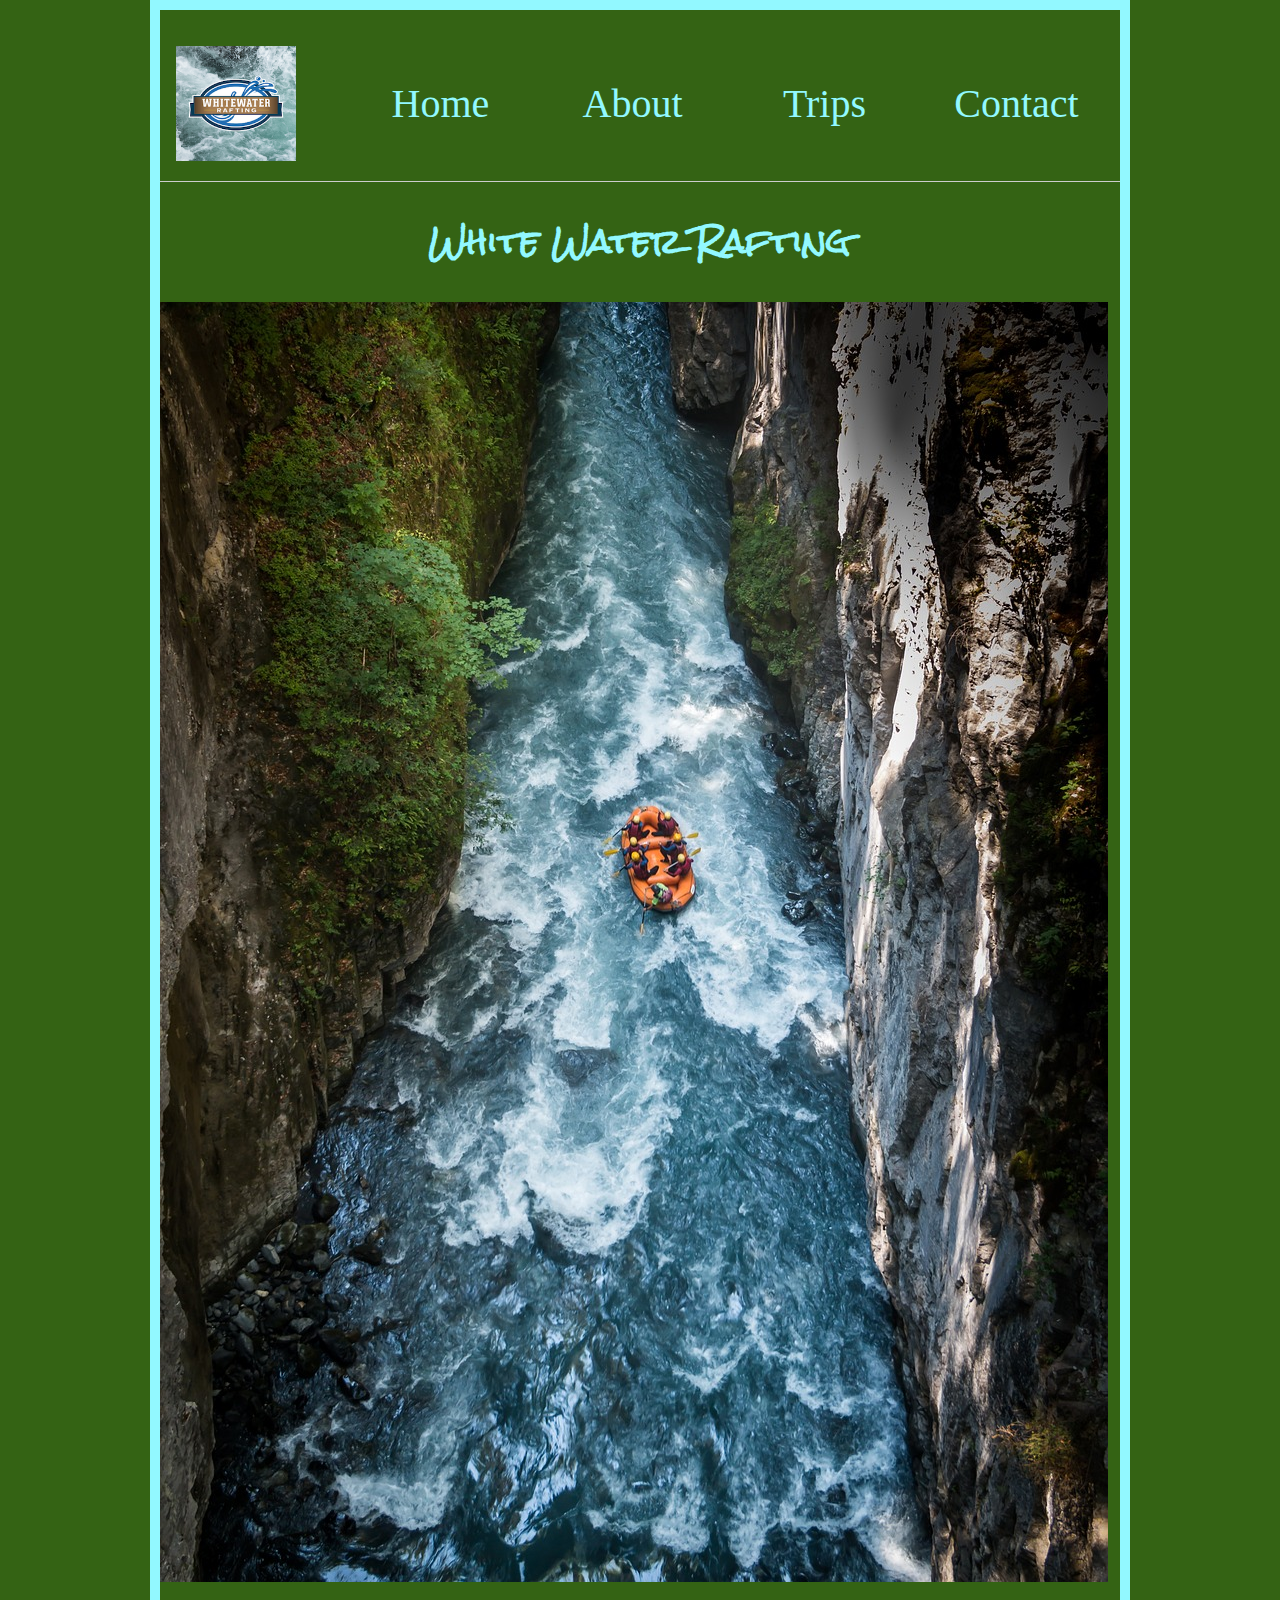
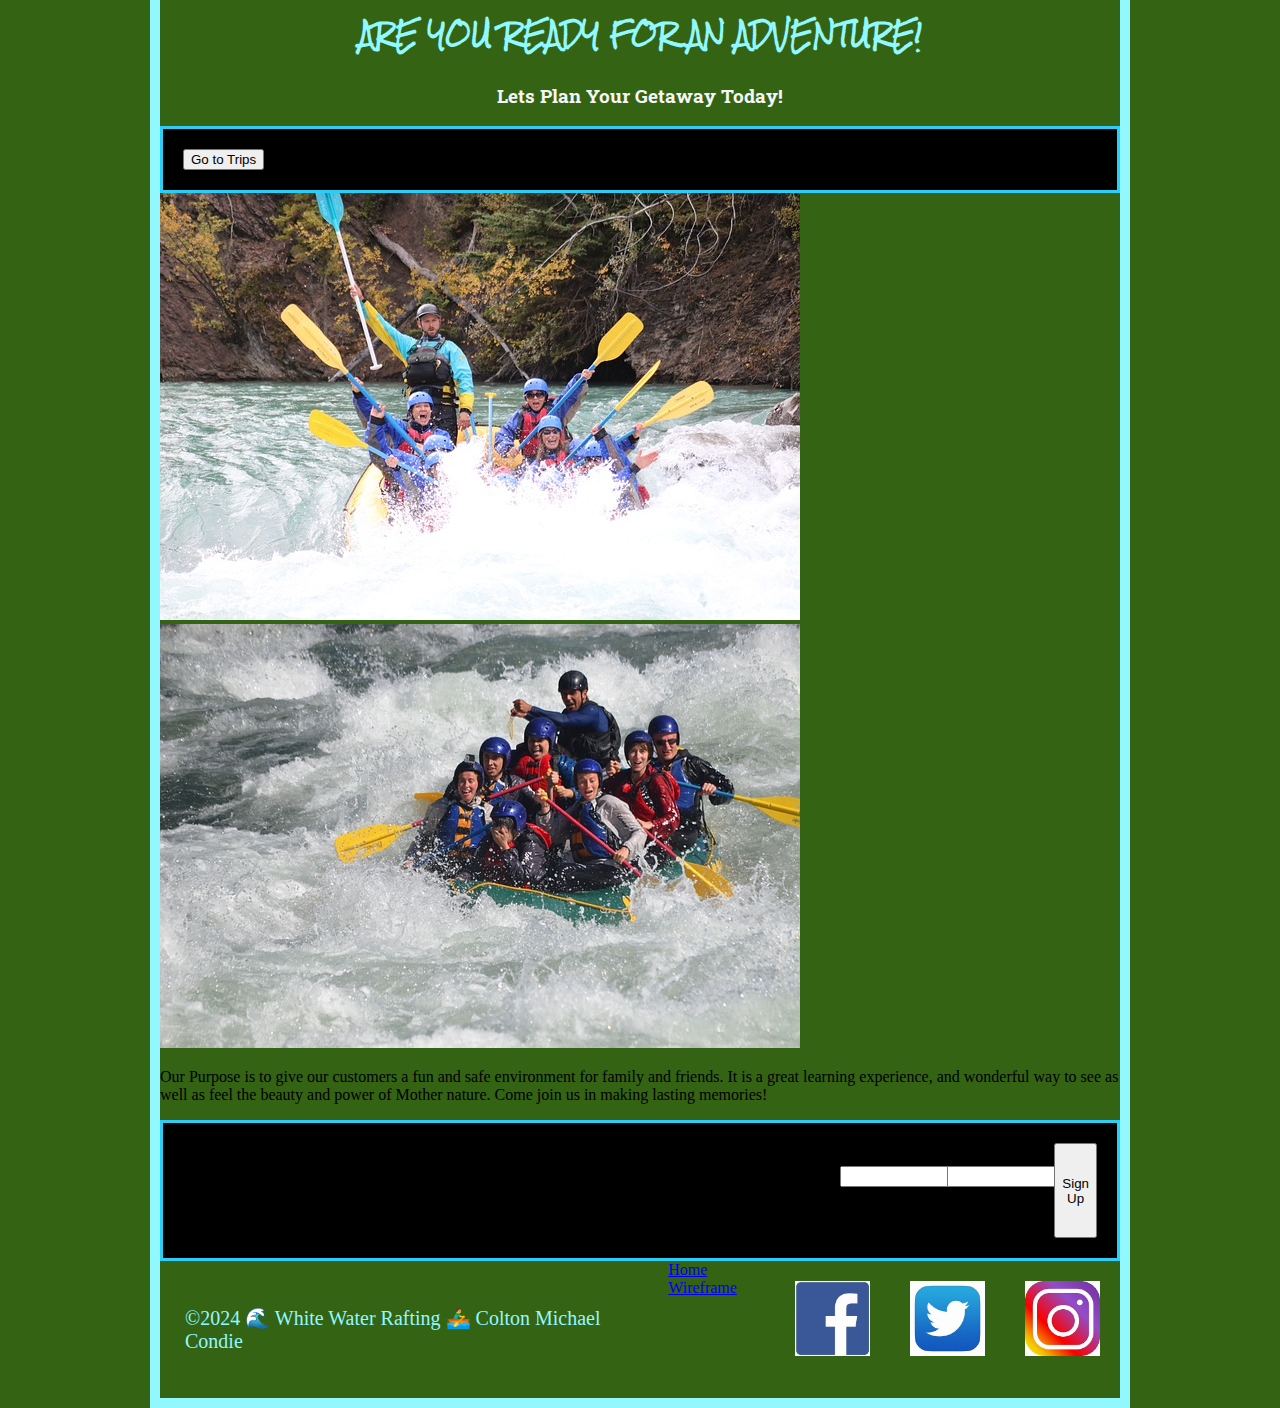
==== wwr/index.html @ 506bbf30 "Added Home HTML and finished Trips HTML." ====
<!DOCTYPE html>
<html lang="en-US">
  <head>
     <meta charset="utf-8">
     <meta name="viewport" content="width=device-width,intial-scale=1.0" >
     <title>Home Page | Colton Michael Condie</title>
     <meta name="description" content="This is the home page for White Water Rafting!">
     <meta name="author" content="Colton Michael Condie">
     <link rel="stylesheet" href="styles/rafting.css">

  </head>
  <body>
    <header>
      <img src="images/wwr.png" alt="White Water Rafting Logo">     <!--This is the Company logo-->
      <a href="index.html">Home</a>
      <a href="about.html">About</a>      <!--These are my link tabs that are located at the top.-->
      <a href="trips.html">Trips</a>
      <a href="contact.html">Contact</a>
    </header>
    <main>
        <h1>White Water Rafting</h1>
        <img src="images/home-page.jpg" alt="Home page image of team white water rafting.">
        <section class="trip-launcher">
            <h2>ARE YOU READY FOR AN ADVENTURE!</h2>
            <h3>Lets Plan Your Getaway Today!</h3>
            <form action="trips.html">
                <input type="submit" value="Go to Trips">
            </form>
        </section>
        <article class="our-purpose">
            <img src="images/Purpose1.jpg" alt="A picture of a group having fun White water rafting.">
            <img src="images/purpose2.jpg" alt="A picture of a group of people enjoying white water rapids.">
            <p>Our Purpose is to give our customers a fun and safe environment for family and friends. It is a great learning experience, and wonderful way to see as well as feel the beauty and power of Mother nature. Come join us in making lasting memories!  </p>

        </article>
        <form action="submission">
            <p>Welcome to White Water Rafting! Would you be interested in signing up for our Newsletter? It would keep you up to date on (Updates to Trips, Special events and deals, and much, much more)!</p>
            <div class="home-name">
                <label for="name">Name:</label>
                <input type="text" id="name" name="name">
            </div>
            <div class="home-email">
                <label for="email">Email:</label>
                <input type="email" id="email" name="email">
            </div>
            <button type="submit">Sign Up</button>
        </form>
    </main>
    <footer>
      <p>©2024 🌊 White Water Rafting 🚣‍♂️ Colton Michael Condie</p>
      <a href="wdd130/wwr/images/home-wireframe.jpg">Home Wireframe</a>
      <nav class="sociallinks">
        <a href="https://facebook.com">
          <img src="images/facebook_icon.jpg" alt="Facebook"> 
        </a>
        <a href="https://twitter.com">
          <img src="images/twitter_icon.jpg" alt="Twitter">
        </a>
        <a href="https://instagram.com">
          <img src="images/instagram_icon.jpg" alt="Instagram">
        </a>
      </nav>
    </footer>
  </body>
</html>
---- wwr/styles/rafting.css ----
@import url('https://fonts.googleapis.com/css2?family=Roboto+Slab:wght@100..900&family=Rock+Salt&display=swap');
:root {
    --primary-color: #346314;
    --secondary-color: #000000;                         /*(Both pages) This is the root for the pages to use my colorscheme I chose for this project */
    --accent1-color: #92f8ff;
    --accent2-color: #FFFAFF;

    --heading-font: "Rock Salt", serif;
    --paragraph-font: "Roboto Slab", serif;                     /*(Both pages) This is the set fonts set up for quick use by var (which ever you need)*/

    --nav-background-color: #346314;
    --nav-link-color: #92f8ff;                              /*(both pages) This is the other options of color I have chosen for the pages same for text to use these use var (which color you want)*/
    --nav-hover-link-color: #411ca5;
    --nav-hover-background-color: #7af32a;
}
@keyframes colorChange {
    0% { background-color:var(--nav-hover-background-color) }
    25% { background-color: rgb(36, 223, 248); }
    50% { background-color: rgb(4, 53, 30); }                         /*(right now Contact page) This area gives a slow but appealing color change for the background.*/
    75% {background-color: rgb(50, 177, 18);}
    100%{background-color: #e7f70e;}
}
body{
    max-width: 960px;
    margin: 0 auto;                                         /*(Both pages) This sets up the body for the pages sets the size and background color and margin*/
    background-color: var(--primary-color);
    border: 10px solid #92f8ff;
}
.title-for-contact {
    border-bottom: 10px double #92f8ff;                 /*(Contact page) This is for the border for the title*/
     

    
}
header{
    text-align: center;
    text-decoration: none;
    background-color: #346314;
    margin: 1rem auto;                              /*(both pages) This sets up the text to center clears any decoration adds background color sets margin */
    display: grid;                                  /*It also sets up to use grid sets up 5 columns aligns the items to center and adds a bottom border max width 1000px*/
    grid-template-columns: 1fr 1fr 1fr 1fr 1fr;
    align-items: center;
    border-bottom: 1px solid #ccc;
    max-width: 1000px;
    
}
header a {
    font-size: 40px;
    text-align: center;
    line-height: 155px;                                         /*(Both pages) This sets up both pages top link bars to link the other pages this sets their color and how they line up*/
    margin-right: 15px;
    color: #92f8ff; /* Replace with the color you want */
    text-decoration: none; /* This removes the underline */
}
header a:hover {
    color: var(--nav-hover-link-color);                         /*(Both pages) This only makes it so if the cursor goes over the page links they change color*/
    background-color: var(--nav-hover-background-color);
}
header img {
    float: left;
    margin: 0 0.25rem 0 1rem;                   /*(both pages) This is for the logo it sets the location and size of it*/
    width: 120px;
    height: auto;
    
}
.hero img {
    display: block;
    width: 100%;                                /*(About page)*/
    height: auto;
}
.hero {
    position: relative;                         /*(About page)*/
}
.hero h1 {
    color:#92f8ff;
    position: absolute;                         /*(About page)*/
    top: 50px;
    left: 250px;
    font-size: 35px;
}
.hero p {
    color: white;
    position: absolute;
    top: 210px;                                     /*(About page)*/
    left: 15px;
    text-shadow: 0 0 50px rgb(48, 245, 9);
    z-index: 2;
    padding-left: 30px;
}
.hero article img {
    width: 25%; /* Adjust as needed */
    position: absolute;
    bottom: 175px;                              /*(About page)*/
    right: 25px;
    z-index: 1;
}
.company {
    font-family: var(--paragraph-font);         /*(About page)*/
}

form {
    font-family: var(--paragraph-font);
    background-color: black;
    border: 3px solid #2bcef7;
    padding: 20px;                  /*(Contact page) This is my form element Style I added a black background and light blue border*/
    text-align: left;
    align-content: center;
    display: flex;
}
input[type="text"], input[type="email"] {           /*(contact Page) This made it so I could stretch the Full Name and Email box evenly across the page form*/
    width: 95%;
}
.all-radios {
    display: flex;
    flex-direction: column;                         /*(Contact page)*/
    align-items: flex-end;
}
h3, h4, h5, h6 {
    font-family: var(--paragraph-font);
    text-align: center;                             /*() Need to fix*/
    color: whitesmoke;
}
h1, h2 {
    text-align: center;
    color: var(--accent1-color);
    border: #92f8ff;                        /*() Need to fix*/
    font-family: var(--heading-font)
}
li {
    text-align: center;
    list-style-position: inside;
    font-family: var(--paragraph-font);                 /*(Contact page)*/
    color: whitesmoke;
}
.advent-grid {
    align-self: auto;               /*(About page)*/
}
.image-grid {
    display: grid;
    grid-template-columns: 1fr 1fr 1fr 1fr 1fr;                     /*(About page)*/
    gap: 10px;
}
.image-grid {
    display: flex;
    overflow-x: auto;                                               /*(About page)*/
    white-space: nowrap;
}
.image-grid img {
    flex: 0 0 auto;
    object-fit: cover; /* This will maintain the aspect ratio */        /*(About page)*/
    height: 500px; /* Or whatever height you prefer */
    width: auto; /* This will keep the original image width */
}
.outer {
    background-color: var(--primary-color);                 /*(Contact page)*/
}
.padding {
    display: flex;
    justify-content: center;
    align-items: center;
    padding: 10px;                                          /*(Contact page) This is for setting up padding and adjusting the location for the Google map snip-it*/
    background-color: var(--secondary-color);
    width: 70%; /* Adjust this as needed */
    margin: auto;
    /* Rest of your styles */
}
.contacting {
    display: flex;
    padding: 70px;
    align-items: center;                                /*(About page)*/
    align-content: center;
    background-color: var(--nav-background-color);
    color: var(--accent1-color);
}
#employee1 img {
    
    display:block;
    width: 250px;
    padding: 10px;
    animation: colorChange 10s infinite;        /*(Contact Page) setting up the first employee photo and the animation is for using the @keyframes colorChange*/
}
#employee2 img {
   
    display:block;
    width: 250px;
    padding: 10px;
    animation: colorChange 10s infinite;        /*(Contact page) This is for setting up employee 2 image */
}
#employee3 img {
    
    display:block;
    width: 250px;                           /*(Contact page)  this is for image 3 for the employee with slaw color changing border*/
    padding: 10px;
    animation: colorChange 10s infinite;
}
.history-grid {
    display: grid;
    grid-template-columns: 1fr 2fr 1fr;
    justify-items: center;                          /*(About page) This style is for setting up the grid for the page by centering the items and seting padding for space between*/
    align-items: center;                            /*() items and setting the background color*/
    padding: 20px;
    background-color: var(--nav-background-color);
}
.history-grid p:first-of-type {
    color: #92f8ff;                             /*(About page) This is for the first paragraph in the history section it changes the color of the text*/
}
.history-grid p:last-of-type {
    color:#92f8ff;                              /*(About page) This is for the second paragraph in the history section and it also changes the color of the text*/
}
.history-grid img {
    width: 80%;                                   /*(About page) This is also in the history section and it is resposible for the width of the section */
}
.sociallinks {
    font-size: 1.0rem;
    display: flex;                                /*(Both pages) This is for the social links setting the font size and setting up the flex to line things up in one row*/
    flex-direction: row;
    
}
.sociallinks {
    display: flex;
    color: var(--nav-link-color);                  /*(Both pages) This is for the social links it is responsible for the color and removing the decoration on the image like underlines etc*/
    text-decoration: none;

}
.sociallinks:link, .sociallinks:visited {          /*(Both pages) This is for color in social links*/
    color: var(--nav-link-color);
}
.sociallinks a {
    padding: 20px 20px 20px; /* Adjust as needed*/      /*(Both pages) This is for the padding for the social links and line hight*/
    line-height: 20px;
}
.sociallinks a:hover {
    color: var(--nav-hover-link-color);                     /*(Both pages) This is for when you hover over the social link button the color will change */
    background-color: var(--nav-hover-background-color);
}
.sociallinks img {
    width: 75px; /* Adjust this to your desired width */        /*(Both pages) This is responsible for settin the height and width of the logos*/
    height: 75px; /* Adjust this to your desired height */
}
footer{
    display: flex;
    justify-content: space-between;                             /*(Both pages) This is for the footer using flex to give space between the items and set the background color*/
    background-color: var(--nav-background-color)
}
footer p {
    font-size: 20px;
    padding: 25px;                                          /*(Both pages) This sets the paragraph in the footer with font size padding around it and sets the color*/
    color:#92f8ff;
}
.team {
display: none;
}
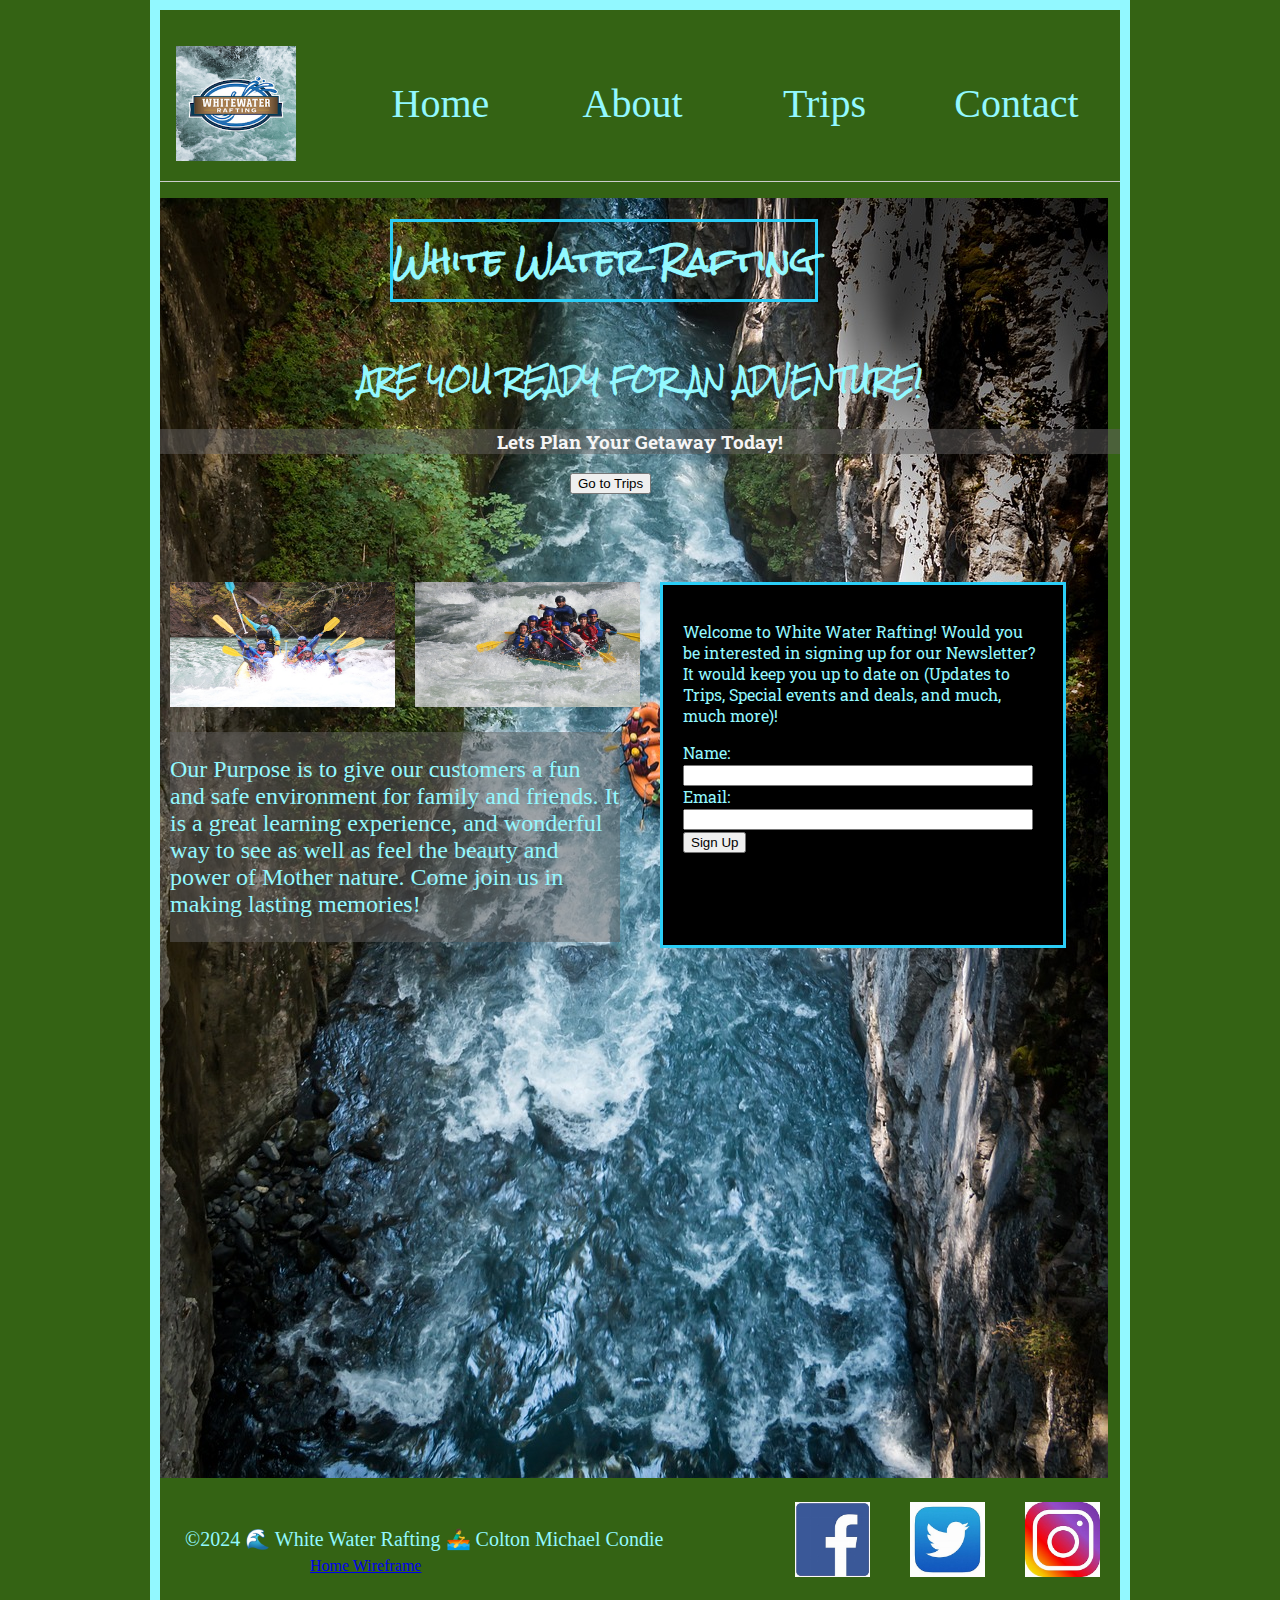
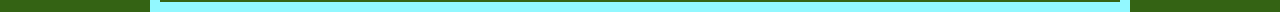
==== commit f41396c3: "I did the best I can." ====
--- a/wwr/index.html
+++ b/wwr/index.html
@@ -17,38 +17,47 @@
       <a href="trips.html">Trips</a>
       <a href="contact.html">Contact</a>
     </header>
-    <main>
-        <h1>White Water Rafting</h1>
-        <img src="images/home-page.jpg" alt="Home page image of team white water rafting.">
+    <div>
+        <h1 class="home-paged">White Water Rafting</h1>
+        <div class="home-page">
+            <img src="images/home-page.jpg" alt="Home page image of team white water rafting.">
+        </div>
         <section class="trip-launcher">
             <h2>ARE YOU READY FOR AN ADVENTURE!</h2>
             <h3>Lets Plan Your Getaway Today!</h3>
-            <form action="trips.html">
-                <input type="submit" value="Go to Trips">
-            </form>
+            <div class="trip-submit">
+                <form action="trips.html">
+                    <input type="submit" value="Go to Trips">
+                </form>
+            </div>
         </section>
         <article class="our-purpose">
-            <img src="images/Purpose1.jpg" alt="A picture of a group having fun White water rafting.">
-            <img src="images/purpose2.jpg" alt="A picture of a group of people enjoying white water rapids.">
+            <img src="images/Purpose1.jpg" alt="A picture of a group having fun White water rafting." width="225" height="125">
+            <img src="images/purpose2.jpg" alt="A picture of a group of people enjoying white water rapids." width="225" height="125">
+        </article>   
+        <div class="article-paragraph">
             <p>Our Purpose is to give our customers a fun and safe environment for family and friends. It is a great learning experience, and wonderful way to see as well as feel the beauty and power of Mother nature. Come join us in making lasting memories!  </p>
-
-        </article>
-        <form action="submission">
-            <p>Welcome to White Water Rafting! Would you be interested in signing up for our Newsletter? It would keep you up to date on (Updates to Trips, Special events and deals, and much, much more)!</p>
-            <div class="home-name">
-                <label for="name">Name:</label>
-                <input type="text" id="name" name="name">
-            </div>
-            <div class="home-email">
-                <label for="email">Email:</label>
-                <input type="email" id="email" name="email">
-            </div>
-            <button type="submit">Sign Up</button>
-        </form>
+        </div>
+        <div class="submission1">
+            <form action="submission">
+                <p>Welcome to White Water Rafting! Would you be interested in signing up for our Newsletter? It would keep you up to date on (Updates to Trips, Special events and deals, and much, much more)!</p>
+                <div class="home-name">
+                    <label for="name">Name:</label>
+                    <input type="text" id="name" name="name">
+                </div>
+                <div class="home-email">
+                    <label for="email">Email:</label>
+                    <input type="email" id="email" name="email">
+                </div>
+                <button type="submit">Sign Up</button>
+            </form>
+        </div>
     </main>
     <footer>
       <p>©2024 🌊 White Water Rafting 🚣‍♂️ Colton Michael Condie</p>
-      <a href="wdd130/wwr/images/home-wireframe.jpg">Home Wireframe</a>
+      <div class="wire-frame">
+         <a href="wdd130/wwr/images/home-wireframe.jpg">Home Wireframe</a>
+      </div>
       <nav class="sociallinks">
         <a href="https://facebook.com">
           <img src="images/facebook_icon.jpg" alt="Facebook"> 
--- a/wwr/styles/rafting.css
+++ b/wwr/styles/rafting.css
@@ -32,6 +32,114 @@
 
     
 }
+.home-paged {
+    position: absolute;
+    display: block;
+    margin-left: 230px;                 /*home page*/
+    background-color: transparent;
+    border: solid #2bcef7
+    
+
+}
+img .home-page {
+    position: relative;             /*home page*/
+}
+.trip-launcher {
+    position: absolute;
+    margin-top: -1150px;            /*home page*/
+    width: 960px;
+}
+.trip-launcher h3 {
+    background-color: rgba(97, 95, 95, 0.5);            /*home page*/
+    
+}
+.trip-submit {
+    width: 130px;
+    margin-left: 410px;             /*home page*/
+}
+.our-purpose {
+    position: absolute;
+    margin-top: -900px;
+    display: flex;              /*home page*/
+    gap: 20px;
+    margin-left: 10px;
+    
+}
+.article-paragraph {
+    position: absolute;
+    color: var(--accent1-color);
+    margin-top: -750px;                 /*home page*/
+    width: 450px;
+    margin-left: 10px;
+    background-color: rgba(97, 95, 95, 0.5);
+    font-size: 1.5em;
+    
+
+}
+.submission1 {
+    display: flex;
+    font-family: var(--paragraph-font);
+    background-color: black;
+    border: 3px solid #2bcef7;
+    padding: 20px;                          /*home page*/
+    position: absolute;
+    margin-top: -900px;
+    width: 360px;
+    margin-left: 500px;
+    color: var(--accent1-color);
+    height: 320px;
+}
+.table {
+    color: var(--accent1-color);
+    margin-left: 150px;
+}
+
+.trip-adventure1 img {
+    margin-top: -75px;
+    margin-left: 500px;
+
+}
+.trip-adventure1 p {
+    width: 400px;
+    color: var(--accent1-color);
+    padding: 20px;
+}
+
+.trip-adventure2 img {
+    margin-top: -75px;
+    margin-left: 500px;
+    
+
+}
+.trip-adventure2 p {
+    width: 400px;
+    color: var(--accent1-color);
+    padding: 20px;
+}
+
+.trip-mild-wild img {
+    margin-top: -75px;
+    margin-left: 500px;
+    
+
+}
+.trip-mild-wild p {
+    width: 400px;
+    color: var(--accent1-color);
+    padding: 20px;
+}
+
+.certified-wild img {
+    margin-top: -75px;
+    margin-left: 500px;
+
+}
+.certified-wild p {
+    width: 400px;
+    color: var(--accent1-color);
+    padding: 20px;
+}
+
 header{
     text-align: center;
     text-decoration: none;
@@ -98,7 +206,7 @@
     font-family: var(--paragraph-font);         /*(About page)*/
 }
 
-form {
+.contact-form {
     font-family: var(--paragraph-font);
     background-color: black;
     border: 3px solid #2bcef7;
@@ -106,7 +214,8 @@
     text-align: left;
     align-content: center;
     display: flex;
-}
+} 
+
 input[type="text"], input[type="email"] {           /*(contact Page) This made it so I could stretch the Full Name and Email box evenly across the page form*/
     width: 95%;
 }
@@ -247,6 +356,11 @@
     padding: 25px;                                          /*(Both pages) This sets the paragraph in the footer with font size padding around it and sets the color*/
     color:#92f8ff;
 }
+.wire-frame {
+    position: absolute;
+    margin-top: 75px;
+    margin-left: 150px;
+}
 .team {
 display: none;
 }